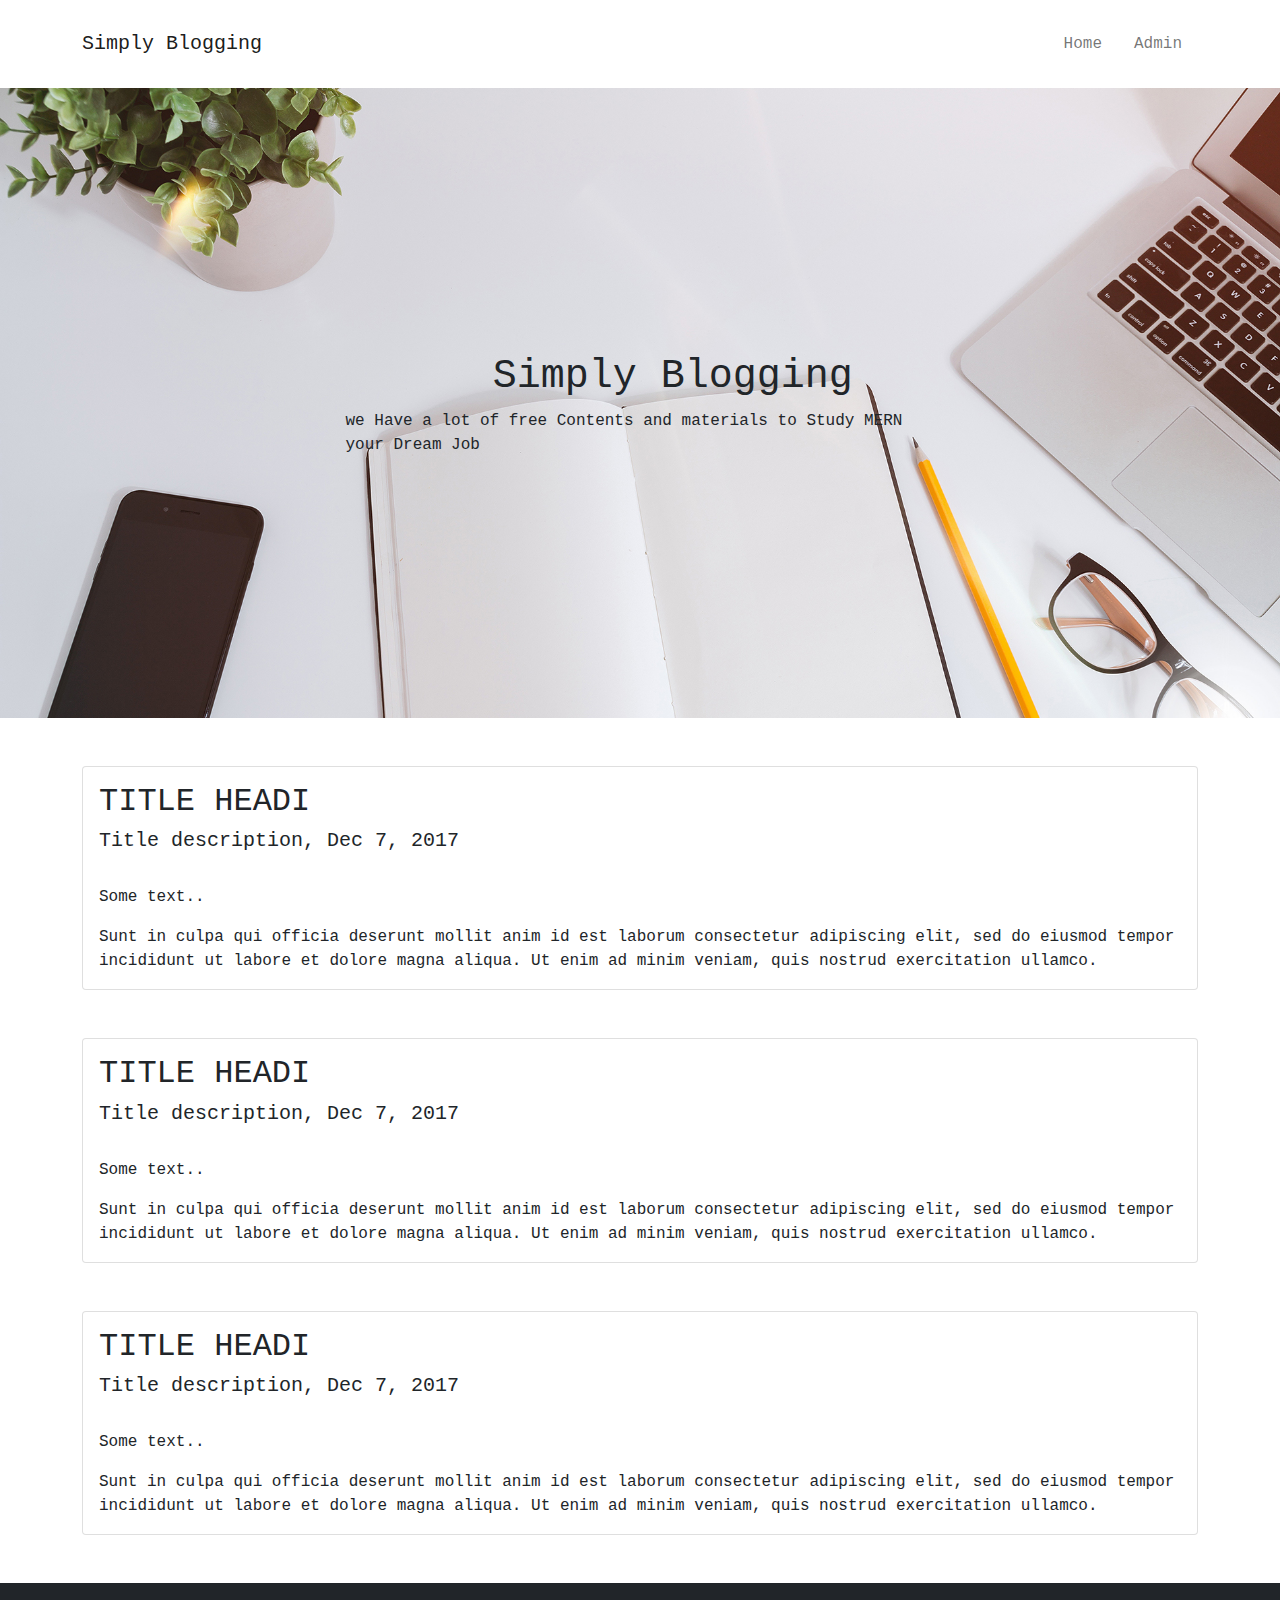
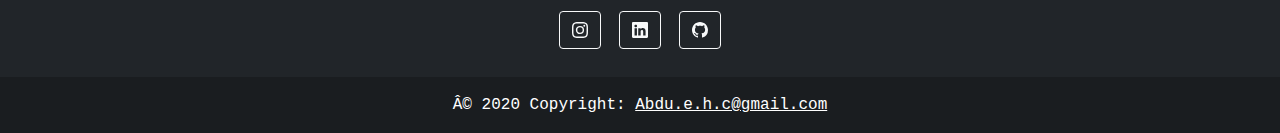
==== index.html @ 7b0fd5eb "changed the index.html style.css a lot and it might changes again in" ====
<!DOCTYPE html>
<html lang="en">
<head>
    <meta charset="UTF-8">
    <meta http-equiv="X-UA-Compatible" content="IE=edge">
    <meta name="viewport" content="width=device-width, initial-scale=1.0">
    <link rel="stylesheet" href="css/bootstrap.min.css" />
    <link rel="stylesheet" href="css/style.css" />
    <link
      href="https://fonts.googleapis.com/css2?family=Montserrat:wght@300&display=swap"
      rel="stylesheet"
    />
    <title>Simply Blogging</title>
 
</head>
<body>
    <!-- Navigation-->
    <nav class="navbar navbar-expand-lg navbar-light" id="mainNav">
        <div class="container">
            <a class="navbar-brand" href="index.html">Simply Blogging</a>
            <button class="navbar-toggler" type="button" data-bs-toggle="collapse" data-bs-target="#navbarResponsive" aria-controls="navbarResponsive" aria-expanded="false" aria-label="Toggle navigation">
                Menu
                <i class="fas fa-bars"></i>
            </button>
            <div class="collapse navbar-collapse" id="navbarResponsive">
                <ul class="navbar-nav ms-auto py-4 py-lg-0">
                    <li class="nav-item"><a class="nav-link px-lg-3 py-3 py-lg-4" href="index.html">Home</a></li>
                    <li class="nav-item"><a class="nav-link px-lg-3 py-3 py-lg-4" href="about.html">Admin</a></li>
                </ul>
            </div>
        </div>
    </nav>
    <!-- Page Header-->
    <header class="masthead">
        <div class="container position-relative px-4 px-lg-5">
            <div class="row gx-4 gx-lg-5 justify-content-center">
                <div class="col-md-10 col-lg-8 col-xl-7">
                    <div class="site-heading">
                        <h1>Simply Blogging</h1>
                        <span class="subheading">we Have a lot of free Contents and materials to Study MERN your Dream Job </span>
                    </div>
                </div>
            </div>
        </div>
    </header>

    <!--first post-->
  <div class="container pt-5 ">
    <div class="row">
      <div class="leftcolumn">
        <div class="card px-3 pt-3">
          <h2>TITLE HEADI</h2>
          <h5>Title description, Dec 7, 2017</h5>
          <div class="img-post">
            <img src="img/coding_.svg" alt="">
          </div>
          <p>Some text..</p>
          <p>Sunt in culpa qui officia deserunt mollit anim id est laborum consectetur adipiscing elit, sed do eiusmod
            tempor incididunt ut labore et dolore magna aliqua. Ut enim ad minim veniam, quis nostrud exercitation
            ullamco.</p>
        </div>
      </div>
    </div>
  </div>

  <!--secand post-->
  <div class="container  pt-5 ">
    <div class="row">
      <div class="leftcolumn">
        <div class="card px-3 pt-3">
          <h2>TITLE HEADI</h2>
          <h5>Title description, Dec 7, 2017</h5>
          <div class="img-post">
            <img src="img/handshake.svg" alt="">
          </div>
          <p>Some text..</p>
          <p>Sunt in culpa qui officia deserunt mollit anim id est laborum consectetur adipiscing elit, sed do eiusmod
            tempor incididunt ut labore et dolore magna aliqua. Ut enim ad minim veniam, quis nostrud exercitation
            ullamco.</p>
        </div>
      </div>
    </div>
  </div>

  <!--Third post-->
  <div class="container  pt-5 pb-5 ">
    <div class="row">
      <div class="leftcolumn">
        <div class="card px-3 pt-3">
          <h2>TITLE HEADI</h2>
          <h5>Title description, Dec 7, 2017</h5>
          <div class="img-post">
            <img src="img/seo_monochromatic.svg" alt="">
          </div>
          <p>Some text..</p>
          <p>Sunt in culpa qui officia deserunt mollit anim id est laborum consectetur adipiscing elit, sed do eiusmod
            tempor incididunt ut labore et dolore magna aliqua. Ut enim ad minim veniam, quis nostrud exercitation
            ullamco.</p>
        </div>
      </div>
    </div>
  </div>
  <!--footer-->
  <footer class="bg-dark text-center text-white">
    <!-- Grid container -->
    <div class="container p-4 pb-0">
      <!-- Section: Social media -->
      <section class="mb-4">
       
        <!-- Instagram -->
        <a class="btn btn-outline-light btn-floating m-1" href="#!" role="button">
          <svg xmlns="http://www.w3.org/2000/svg" width="16" height="16" fill="currentColor" class="bi bi-instagram" viewBox="0 0 16 16">
            <path d="M8 0C5.829 0 5.556.01 4.703.048 3.85.088 3.269.222 2.76.42a3.917 3.917 0 0 0-1.417.923A3.927 3.927 0 0 0 .42 2.76C.222 3.268.087 3.85.048 4.7.01 5.555 0 5.827 0 8.001c0 2.172.01 2.444.048 3.297.04.852.174 1.433.372 1.942.205.526.478.972.923 1.417.444.445.89.719 1.416.923.51.198 1.09.333 1.942.372C5.555 15.99 5.827 16 8 16s2.444-.01 3.298-.048c.851-.04 1.434-.174 1.943-.372a3.916 3.916 0 0 0 1.416-.923c.445-.445.718-.891.923-1.417.197-.509.332-1.09.372-1.942C15.99 10.445 16 10.173 16 8s-.01-2.445-.048-3.299c-.04-.851-.175-1.433-.372-1.941a3.926 3.926 0 0 0-.923-1.417A3.911 3.911 0 0 0 13.24.42c-.51-.198-1.092-.333-1.943-.372C10.443.01 10.172 0 7.998 0h.003zm-.717 1.442h.718c2.136 0 2.389.007 3.232.046.78.035 1.204.166 1.486.275.373.145.64.319.92.599.28.28.453.546.598.92.11.281.24.705.275 1.485.039.843.047 1.096.047 3.231s-.008 2.389-.047 3.232c-.035.78-.166 1.203-.275 1.485a2.47 2.47 0 0 1-.599.919c-.28.28-.546.453-.92.598-.28.11-.704.24-1.485.276-.843.038-1.096.047-3.232.047s-2.39-.009-3.233-.047c-.78-.036-1.203-.166-1.485-.276a2.478 2.478 0 0 1-.92-.598 2.48 2.48 0 0 1-.6-.92c-.109-.281-.24-.705-.275-1.485-.038-.843-.046-1.096-.046-3.233 0-2.136.008-2.388.046-3.231.036-.78.166-1.204.276-1.486.145-.373.319-.64.599-.92.28-.28.546-.453.92-.598.282-.11.705-.24 1.485-.276.738-.034 1.024-.044 2.515-.045v.002zm4.988 1.328a.96.96 0 1 0 0 1.92.96.96 0 0 0 0-1.92zm-4.27 1.122a4.109 4.109 0 1 0 0 8.217 4.109 4.109 0 0 0 0-8.217zm0 1.441a2.667 2.667 0 1 1 0 5.334 2.667 2.667 0 0 1 0-5.334z"/>
          </svg>
        </a>

        <!-- Linkedin -->
        <a class="btn btn-outline-light btn-floating m-1" href="https://www.linkedin.com/in/abdulelah-abbas-55a7a320a/" role="button">
          <svg xmlns="http://www.w3.org/2000/svg" width="16" height="16" fill="currentColor" class="bi bi-linkedin" viewBox="0 0 16 16">
            <path d="M0 1.146C0 .513.526 0 1.175 0h13.65C15.474 0 16 .513 16 1.146v13.708c0 .633-.526 1.146-1.175 1.146H1.175C.526 16 0 15.487 0 14.854V1.146zm4.943 12.248V6.169H2.542v7.225h2.401zm-1.2-8.212c.837 0 1.358-.554 1.358-1.248-.015-.709-.52-1.248-1.342-1.248-.822 0-1.359.54-1.359 1.248 0 .694.521 1.248 1.327 1.248h.016zm4.908 8.212V9.359c0-.216.016-.432.08-.586.173-.431.568-.878 1.232-.878.869 0 1.216.662 1.216 1.634v3.865h2.401V9.25c0-2.22-1.184-3.252-2.764-3.252-1.274 0-1.845.7-2.165 1.193v.025h-.016a5.54 5.54 0 0 1 .016-.025V6.169h-2.4c.03.678 0 7.225 0 7.225h2.4z"/>
          </svg>
        </a>

        <!-- Github -->
        <a class="btn btn-outline-light btn-floating m-1" href="https://github.com/Abdulelah21" role="button">
          <svg xmlns="http://www.w3.org/2000/svg" width="16" height="16" fill="currentColor" class="bi bi-github" viewBox="0 0 16 16">
            <path d="M8 0C3.58 0 0 3.58 0 8c0 3.54 2.29 6.53 5.47 7.59.4.07.55-.17.55-.38 0-.19-.01-.82-.01-1.49-2.01.37-2.53-.49-2.69-.94-.09-.23-.48-.94-.82-1.13-.28-.15-.68-.52-.01-.53.63-.01 1.08.58 1.23.82.72 1.21 1.87.87 2.33.66.07-.52.28-.87.51-1.07-1.78-.2-3.64-.89-3.64-3.95 0-.87.31-1.59.82-2.15-.08-.2-.36-1.02.08-2.12 0 0 .67-.21 2.2.82.64-.18 1.32-.27 2-.27.68 0 1.36.09 2 .27 1.53-1.04 2.2-.82 2.2-.82.44 1.1.16 1.92.08 2.12.51.56.82 1.27.82 2.15 0 3.07-1.87 3.75-3.65 3.95.29.25.54.73.54 1.48 0 1.07-.01 1.93-.01 2.2 0 .21.15.46.55.38A8.012 8.012 0 0 0 16 8c0-4.42-3.58-8-8-8z"/>
          </svg>
        </a>
      </section>
      <!-- Section: Social media -->
    </div>
    <!-- Grid container -->

    <!-- Copyright -->
    <div class="text-center p-3" style="background-color: rgba(0, 0, 0, 0.2);">
      Â© 2020 Copyright:
      <a class="text-white" href="https://mdbootstrap.com/">Abdu.e.h.c@gmail.com</a>
    </div>
    <!-- Copyright -->
  </footer>

 <script src="../JS.js"></script>
</body>
</html>
---- css/style.css ----
#logo {
    width: 50px;
    height: 50px;
}
*{
    padding: 0;
    margin: 0;
    box-sizing: border-box;
}

html,
body{
    height: 100%;
    font-size: 1rem;
    font-family: monospace,sans-serif;

}

.img{
    border-top-left-radius: 30;
    border-bottom-left-radius: 30;

}
#img1{

    margin-top: 50px;
    

}

.gradient{
    background: rgb(176,15,224);
background: linear-gradient(90deg, rgba(176,15,224,1) 0%, rgba(64,187,210,1) 66%, rgba(8,0,255,1) 95%);
}

.page-header{
    margin-top: 3.6rem;
    font-size: 1.25;
    }

.navbar-collapse .navbar-nav .nav-item a:hover{
    color: aqua;

}

.intro-example{

    height: 50%;
}
.masthead {

    height: 70vh;
    background-image: url(../image/home-bg.jpg);
    background-size: cover;                           
    position: relative;

}
.site-heading h1{

  margin-top: 45%;
  margin-left:25% ;
  align-items: center;

}
.site-heading span{

    margin-top: 45%;
    align-items: center;
    text-align: center; 
  }
.git-link {

    color: black;

}
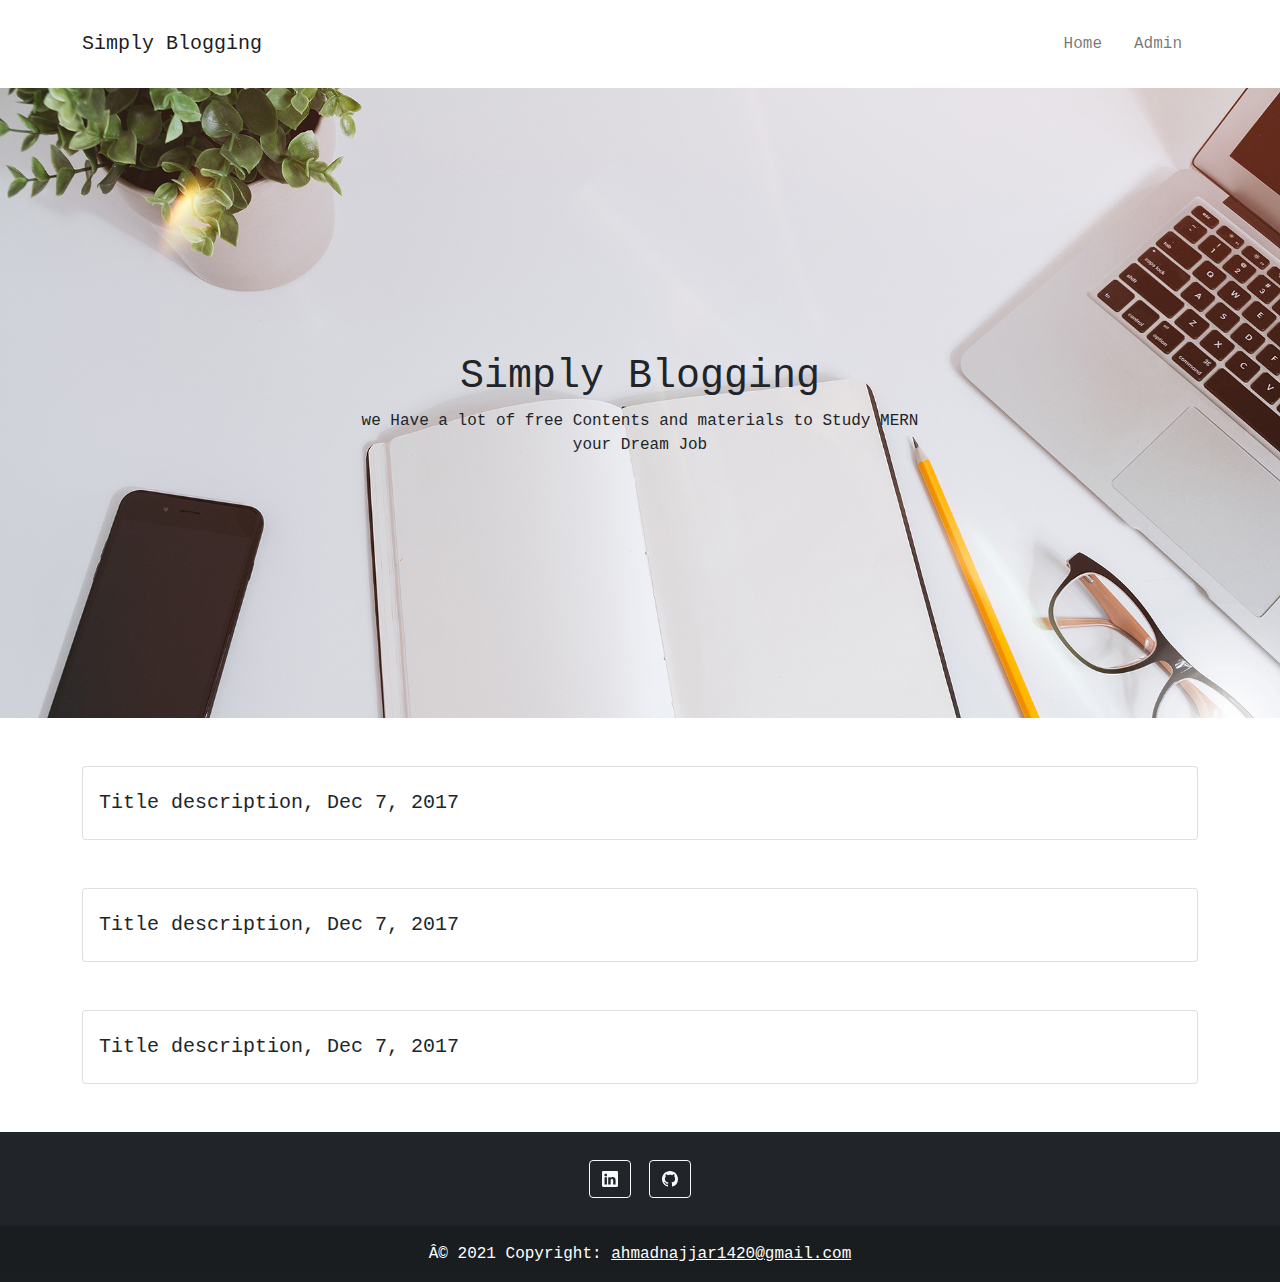
==== commit 8487d9c8: "modified html&css and js" ====
--- a/index.html
+++ b/index.html
@@ -25,7 +25,7 @@
             <div class="collapse navbar-collapse" id="navbarResponsive">
                 <ul class="navbar-nav ms-auto py-4 py-lg-0">
                     <li class="nav-item"><a class="nav-link px-lg-3 py-3 py-lg-4" href="index.html">Home</a></li>
-                    <li class="nav-item"><a class="nav-link px-lg-3 py-3 py-lg-4" href="about.html">Admin</a></li>
+                    <li class="nav-item"><a class="nav-link px-lg-3 py-3 py-lg-4" href="login.html">Admin</a></li>
                 </ul>
             </div>
         </div>
@@ -35,7 +35,7 @@
         <div class="container position-relative px-4 px-lg-5">
             <div class="row gx-4 gx-lg-5 justify-content-center">
                 <div class="col-md-10 col-lg-8 col-xl-7">
-                    <div class="site-heading">
+                    <div class="site-heading" id="indextext">
                         <h1>Simply Blogging</h1>
                         <span class="subheading">we Have a lot of free Contents and materials to Study MERN your Dream Job </span>
                     </div>
@@ -49,15 +49,9 @@
     <div class="row">
       <div class="leftcolumn">
         <div class="card px-3 pt-3">
-          <h2>TITLE HEADI</h2>
+          <h2 id="TitlePost"></h2>
           <h5>Title description, Dec 7, 2017</h5>
-          <div class="img-post">
-            <img src="img/coding_.svg" alt="">
-          </div>
-          <p>Some text..</p>
-          <p>Sunt in culpa qui officia deserunt mollit anim id est laborum consectetur adipiscing elit, sed do eiusmod
-            tempor incididunt ut labore et dolore magna aliqua. Ut enim ad minim veniam, quis nostrud exercitation
-            ullamco.</p>
+          <p id="desc-post"></p>
         </div>
       </div>
     </div>
@@ -68,15 +62,9 @@
     <div class="row">
       <div class="leftcolumn">
         <div class="card px-3 pt-3">
-          <h2>TITLE HEADI</h2>
+          <h2 id="title-post2"></h2>
           <h5>Title description, Dec 7, 2017</h5>
-          <div class="img-post">
-            <img src="img/handshake.svg" alt="">
-          </div>
-          <p>Some text..</p>
-          <p>Sunt in culpa qui officia deserunt mollit anim id est laborum consectetur adipiscing elit, sed do eiusmod
-            tempor incididunt ut labore et dolore magna aliqua. Ut enim ad minim veniam, quis nostrud exercitation
-            ullamco.</p>
+          <p id="desc-post2"></p>
         </div>
       </div>
     </div>
@@ -87,15 +75,9 @@
     <div class="row">
       <div class="leftcolumn">
         <div class="card px-3 pt-3">
-          <h2>TITLE HEADI</h2>
+          <h2 id="title-post3"></h2>
           <h5>Title description, Dec 7, 2017</h5>
-          <div class="img-post">
-            <img src="img/seo_monochromatic.svg" alt="">
-          </div>
-          <p>Some text..</p>
-          <p>Sunt in culpa qui officia deserunt mollit anim id est laborum consectetur adipiscing elit, sed do eiusmod
-            tempor incididunt ut labore et dolore magna aliqua. Ut enim ad minim veniam, quis nostrud exercitation
-            ullamco.</p>
+          <p id="desc-post3"></p>
         </div>
       </div>
     </div>
@@ -106,23 +88,16 @@
     <div class="container p-4 pb-0">
       <!-- Section: Social media -->
       <section class="mb-4">
-       
-        <!-- Instagram -->
-        <a class="btn btn-outline-light btn-floating m-1" href="#!" role="button">
-          <svg xmlns="http://www.w3.org/2000/svg" width="16" height="16" fill="currentColor" class="bi bi-instagram" viewBox="0 0 16 16">
-            <path d="M8 0C5.829 0 5.556.01 4.703.048 3.85.088 3.269.222 2.76.42a3.917 3.917 0 0 0-1.417.923A3.927 3.927 0 0 0 .42 2.76C.222 3.268.087 3.85.048 4.7.01 5.555 0 5.827 0 8.001c0 2.172.01 2.444.048 3.297.04.852.174 1.433.372 1.942.205.526.478.972.923 1.417.444.445.89.719 1.416.923.51.198 1.09.333 1.942.372C5.555 15.99 5.827 16 8 16s2.444-.01 3.298-.048c.851-.04 1.434-.174 1.943-.372a3.916 3.916 0 0 0 1.416-.923c.445-.445.718-.891.923-1.417.197-.509.332-1.09.372-1.942C15.99 10.445 16 10.173 16 8s-.01-2.445-.048-3.299c-.04-.851-.175-1.433-.372-1.941a3.926 3.926 0 0 0-.923-1.417A3.911 3.911 0 0 0 13.24.42c-.51-.198-1.092-.333-1.943-.372C10.443.01 10.172 0 7.998 0h.003zm-.717 1.442h.718c2.136 0 2.389.007 3.232.046.78.035 1.204.166 1.486.275.373.145.64.319.92.599.28.28.453.546.598.92.11.281.24.705.275 1.485.039.843.047 1.096.047 3.231s-.008 2.389-.047 3.232c-.035.78-.166 1.203-.275 1.485a2.47 2.47 0 0 1-.599.919c-.28.28-.546.453-.92.598-.28.11-.704.24-1.485.276-.843.038-1.096.047-3.232.047s-2.39-.009-3.233-.047c-.78-.036-1.203-.166-1.485-.276a2.478 2.478 0 0 1-.92-.598 2.48 2.48 0 0 1-.6-.92c-.109-.281-.24-.705-.275-1.485-.038-.843-.046-1.096-.046-3.233 0-2.136.008-2.388.046-3.231.036-.78.166-1.204.276-1.486.145-.373.319-.64.599-.92.28-.28.546-.453.92-.598.282-.11.705-.24 1.485-.276.738-.034 1.024-.044 2.515-.045v.002zm4.988 1.328a.96.96 0 1 0 0 1.92.96.96 0 0 0 0-1.92zm-4.27 1.122a4.109 4.109 0 1 0 0 8.217 4.109 4.109 0 0 0 0-8.217zm0 1.441a2.667 2.667 0 1 1 0 5.334 2.667 2.667 0 0 1 0-5.334z"/>
-          </svg>
-        </a>
 
         <!-- Linkedin -->
-        <a class="btn btn-outline-light btn-floating m-1" href="https://www.linkedin.com/in/abdulelah-abbas-55a7a320a/" role="button">
+        <a class="btn btn-outline-light btn-floating m-1" href="https://www.linkedin.com/in/ahmad-najjar-a5247620b/" role="button">
           <svg xmlns="http://www.w3.org/2000/svg" width="16" height="16" fill="currentColor" class="bi bi-linkedin" viewBox="0 0 16 16">
             <path d="M0 1.146C0 .513.526 0 1.175 0h13.65C15.474 0 16 .513 16 1.146v13.708c0 .633-.526 1.146-1.175 1.146H1.175C.526 16 0 15.487 0 14.854V1.146zm4.943 12.248V6.169H2.542v7.225h2.401zm-1.2-8.212c.837 0 1.358-.554 1.358-1.248-.015-.709-.52-1.248-1.342-1.248-.822 0-1.359.54-1.359 1.248 0 .694.521 1.248 1.327 1.248h.016zm4.908 8.212V9.359c0-.216.016-.432.08-.586.173-.431.568-.878 1.232-.878.869 0 1.216.662 1.216 1.634v3.865h2.401V9.25c0-2.22-1.184-3.252-2.764-3.252-1.274 0-1.845.7-2.165 1.193v.025h-.016a5.54 5.54 0 0 1 .016-.025V6.169h-2.4c.03.678 0 7.225 0 7.225h2.4z"/>
           </svg>
         </a>
 
         <!-- Github -->
-        <a class="btn btn-outline-light btn-floating m-1" href="https://github.com/Abdulelah21" role="button">
+        <a class="btn btn-outline-light btn-floating m-1" href="https://github.com/INahap" role="button">
           <svg xmlns="http://www.w3.org/2000/svg" width="16" height="16" fill="currentColor" class="bi bi-github" viewBox="0 0 16 16">
             <path d="M8 0C3.58 0 0 3.58 0 8c0 3.54 2.29 6.53 5.47 7.59.4.07.55-.17.55-.38 0-.19-.01-.82-.01-1.49-2.01.37-2.53-.49-2.69-.94-.09-.23-.48-.94-.82-1.13-.28-.15-.68-.52-.01-.53.63-.01 1.08.58 1.23.82.72 1.21 1.87.87 2.33.66.07-.52.28-.87.51-1.07-1.78-.2-3.64-.89-3.64-3.95 0-.87.31-1.59.82-2.15-.08-.2-.36-1.02.08-2.12 0 0 .67-.21 2.2.82.64-.18 1.32-.27 2-.27.68 0 1.36.09 2 .27 1.53-1.04 2.2-.82 2.2-.82.44 1.1.16 1.92.08 2.12.51.56.82 1.27.82 2.15 0 3.07-1.87 3.75-3.65 3.95.29.25.54.73.54 1.48 0 1.07-.01 1.93-.01 2.2 0 .21.15.46.55.38A8.012 8.012 0 0 0 16 8c0-4.42-3.58-8-8-8z"/>
           </svg>
@@ -134,12 +109,12 @@
 
     <!-- Copyright -->
     <div class="text-center p-3" style="background-color: rgba(0, 0, 0, 0.2);">
-      Â© 2020 Copyright:
-      <a class="text-white" href="https://mdbootstrap.com/">Abdu.e.h.c@gmail.com</a>
+      Â© 2021 Copyright:
+      <a class="text-white" href="https://sda.lms.simplilearn.com/">ahmadnajjar1420@gmail.com</a>
     </div>
     <!-- Copyright -->
   </footer>
 
- <script src="../JS.js"></script>
+ <script src="../Simply Blogging/js/JS.js"></script>
 </body>
 </html>--- a/css/style.css
+++ b/css/style.css
@@ -55,22 +55,68 @@
     position: relative;
 
 }
-.site-heading h1{
+#login-img-bg {
 
-  margin-top: 45%;
-  margin-left:25% ;
-  align-items: center;
+    height: 100vh;
+    background-image: url(../image/home-bg.jpg);
+    background-size: cover;                           
+    position: relative;
 
 }
-.site-heading span{
+
+#loginmoving {
+
+    margin-top: 20%;
+    margin-left: 30%;
+
+}
+#loginmoving1 {
+
+    margin-top: 10%;
+    margin-left: 30%;
+    margin-right: 15%;
+
+}
+
+#indextext{
 
     margin-top: 45%;
     align-items: center;
     text-align: center; 
   }
+
+  .site-heading span{
+
+    margin-top: 45%;
+    align-items: center;
+    text-align: center; 
+  }
+
+
 .git-link {
 
     color: black;
 
 }
+
+/*-----Loginpage-----------*/
+
+.btn1{
+    border: none;
+    outline: none;
+    height: 50px;
+    width: 100%;
+    background-color: black;
+    color: white;
+    border-radius: 4px;
+    font-weight: bold;
+}
+.btn1:hover{
+    background: white;
+    border: 1px solid;
+    color: black;
+}
+.error{
+    color: #D80000;
+   }
   
